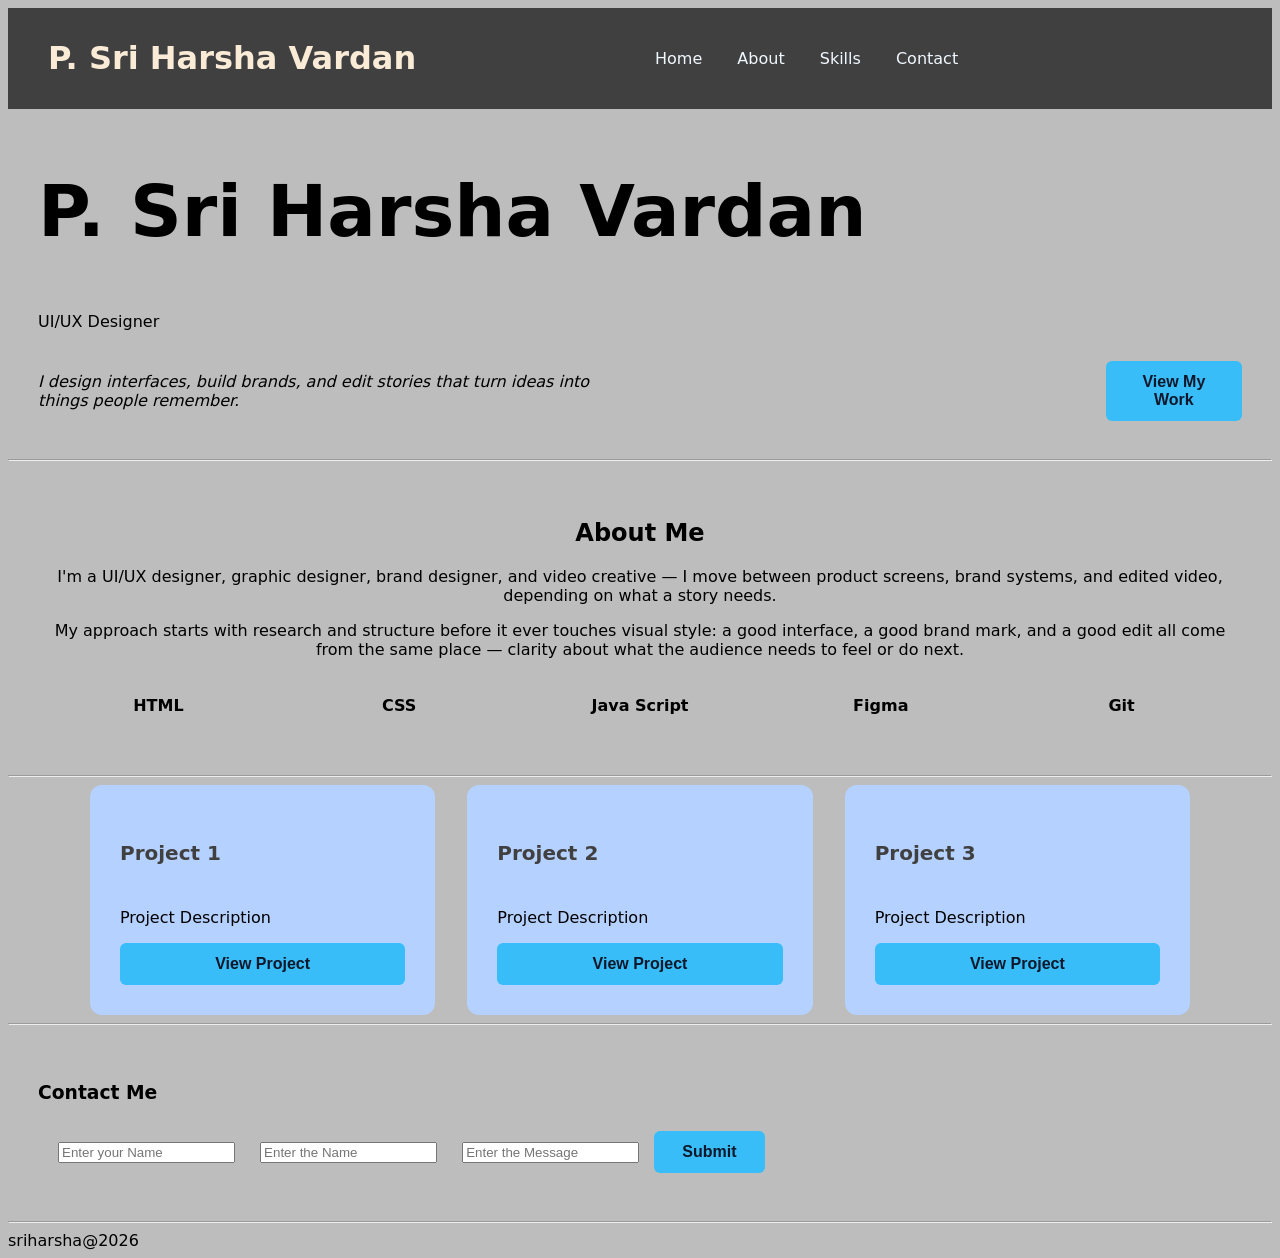
==== profile/index.html @ 4ea2cf82 "2" ====
<!DOCTYPE html>
<html lang="en">
<head>
    <meta charset="UTF-8">
    <meta name="viewport" content="width=device-width, initial-scale=1.0">
    <title>Profile</title>
    <link rel="stylesheet" href="style.css">
</head>
<body>
    <header class="nav">
        <h1>P. Sri Harsha Vardan</h1>
        <div class="nav-links">
            <a href="#">Home</a>
            <a href="#">About</a>
            <a href="#">Skills</a>
            <a href="#">Contact</a>
        </div>
    </header>
    
        <section class="hero">
            <div class="hero-main">
            <h1>P. Sri Harsha Vardan</h1>
            <span>UI/UX Designer</span>
            </div>
            <div class="intro">
                I design interfaces, build brands, and edit stories that turn ideas into things people remember.
                <button>
                View My Work
            </button>
            </div>
            
        </section>

        <hr>
        <section class="about">
            <h1>About Me</h1>
            <p>I'm a UI/UX designer, graphic designer, brand designer, and video creative — I move between product screens, brand systems, and edited video, depending on what a story needs.</p>
            <p>My approach starts with research and structure before it ever touches visual style: a good interface, a good brand mark, and a good edit all come from the same place — clarity about what the audience needs to feel or do next.</p>
            <div class="skills">
                <h4>HTML</h4>
                <h4>CSS</h4>
                <h4>Java Script</h4>
                <h4>Figma</h4>
                <h4>Git</h4>
            </div>
        </section>
        <hr>
        <section class="projects">
            <div class="projects-card">
                <h4>Project 1</h4>
                Project Description
                <button>
                    View Project
                </button>
            </div>
            <div class="projects-card">
                <h4>Project 2</h4>
                Project Description
                <button>
                    View Project
                </button>
            </div>
            <div class="projects-card">
                <h4>Project 3</h4>
                Project Description
                <button>
                    View Project
                </button>
            </div>
        </section>
        <hr>
        <section class="contact">
            <h3>Contact Me</h3>
            <div class="inputs">
            <input type="text" placeholder="Enter your Name">
            <input type="email" placeholder="Enter the Name">
            <input type="text" placeholder="Enter the Message">
            <button>Submit</button>
            </div>
        </section>
        <hr>
        <Footer>
            sriharsha@2026
        </Footer>
</body>
</html>
---- profile/style.css ----
body{
    font-family: system-ui, -apple-system, BlinkMacSystemFont, 'Segoe UI', Roboto, Oxygen, Ubuntu, Cantarell, 'Open Sans', 'Helvetica Neue', sans-serif;
    background-color: #bdbdbd;
}

header {
    margin: auto;
    padding: 10px;
    background: #404040;
    display: grid;
    align-items:center;
    grid-template-columns: 1fr 1fr;
}

.nav h1{
    color: antiquewhite;
    padding-left: 30px;
}

a {
    text-decoration: none;
    padding: 15PX;
    color: aliceblue;
    
}

a:hover {
    color: aqua;
}


span {
    padding: 30px;
}

.hero h1{
    font-size: 72px;
    padding-right: 30px;
    padding-left: 30px;
}

.intro {
    font-style: italic;
    padding: 30px;
    display: flex;
    align-items: center;
    column-gap: 500px;
}

.hero button, .projects-card button, .contact button {
    background-color: #38bdf8;
    color: #0f172a;
    border: none;
    padding: 0.75rem 1.75rem;
    font-size: 1rem;
    font-weight: 600;
    border-radius: 6px;
    cursor: pointer;
}

.hero button:hover, .projects-card button:hover, .contact button:hover {
    background-color: #0ea5e9;

}

button:hover {
    background-color: rgb(199, 255, 255);
}

.about {
    padding: 30px;
    text-align: center;
}

.about p {
    text-align: center;
    align-items: center;
    
    text-wrap: inherit;
}

.skills {
    display: grid;
    grid-template-columns: 1fr 1fr 1fr 1fr 1fr;
}

.projects {
    max-width: 1100px;
    margin: 0 auto;
    display: grid;
    grid-template-columns: repeat(auto-fit, minmax(300px, 1fr));
    gap: 2rem;
}


.projects-card {
    padding: 30px;
    background-color: #b5d1ff;
    border-radius: 12px;
    display: flex;
    flex-direction: column;
    gap: 1rem;

}


.projects-card h4 {
    font-size: 1.25rem;
    color: #404040;
}

.contact {
    padding: 30px;
}

.inputs {
    margin: auto;
    padding: 10px;
}
input{
    margin: 10px;
}
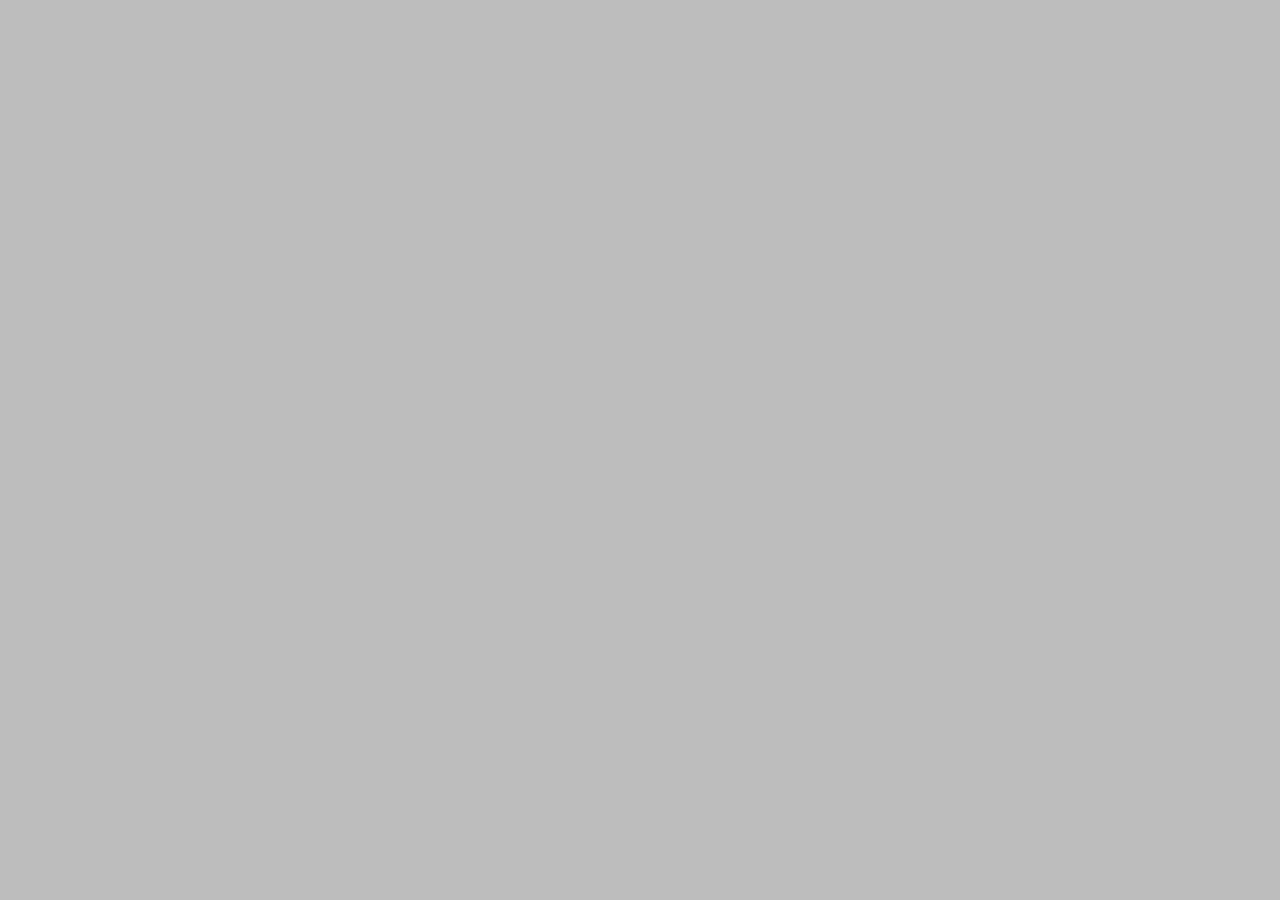
==== commit 0b536087: "js" ====
--- a/profile/index.html
+++ b/profile/index.html
@@ -7,7 +7,7 @@
     <link rel="stylesheet" href="style.css">
 </head>
 <body>
-    <header class="nav">
+    <!--<header class="nav">
         <h1>P. Sri Harsha Vardan</h1>
         <div class="nav-links">
             <a href="#">Home</a>
@@ -81,6 +81,9 @@
         <hr>
         <Footer>
             sriharsha@2026
-        </Footer>
+        </Footer>-->
+
+        
+
 </body>
 </html>
